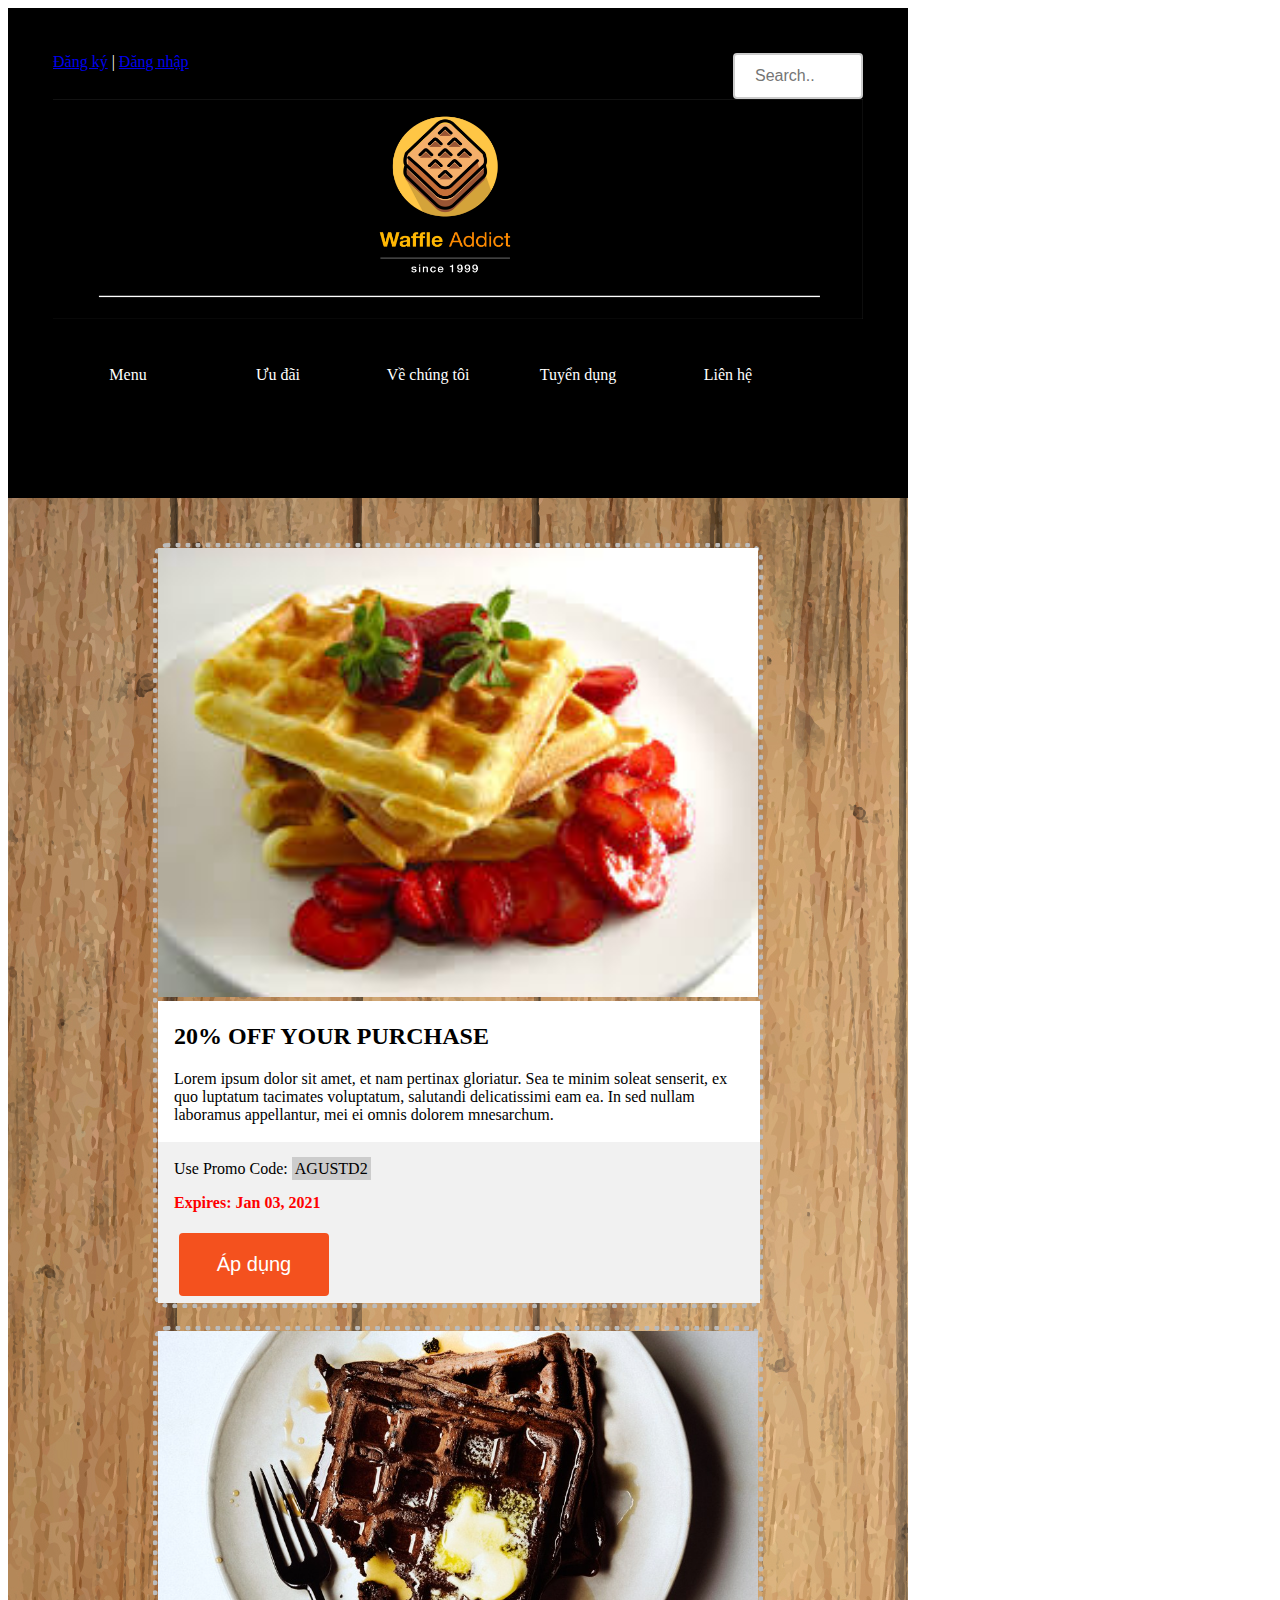
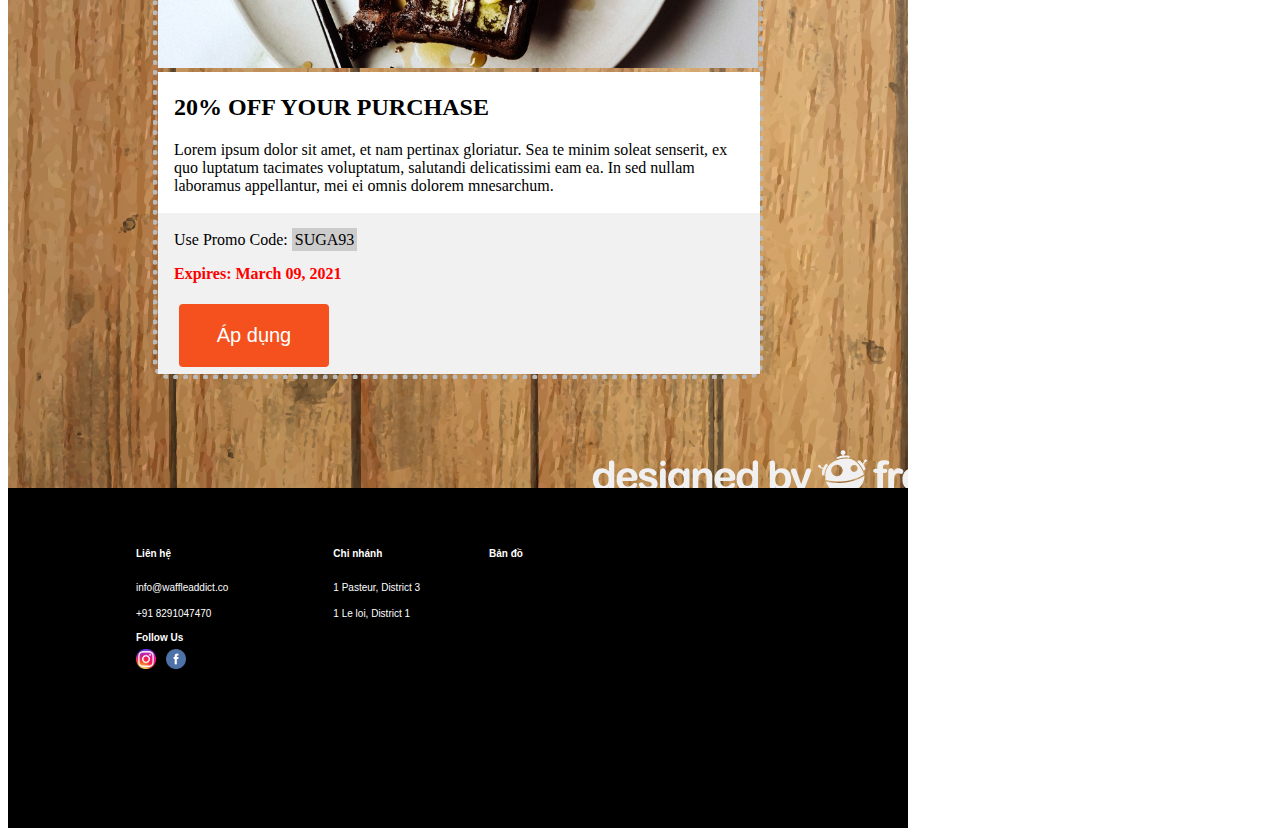
==== ưu đãi.html @ 03ae89a7 "dsfsdf" ====
﻿<!doctype html>
<html>
<head>
<meta charset="utf-8">
<title>trang chủ</title>
	<link rel = "stylesheet"
   type = "text/css"
   href = "ass css..css">
	
	<link rel = "stylesheet"
   type = "text/css"
   href = "lab8.2.css">
	
	
	
	<link rel="shortcut icon" type="image/png" href="logo off.png"/>
	<style> 
	.box1{max-width: 810px;
	height:10px;
	background-color:black;
	float:left;
	padding: 45px
	}
		.box1a{width:810px;
	height:400px;
	background-color:black;
	float:left;
	padding: 45px
	}
		.box2{width:810px;
	height:300px;
	background-color:pink;
	float:left;
	padding: 45px
	}
		.box3{width:540px;
	height:500px;
	background-color:white;
	float: left;
	padding: 45px
	}
		.box3a{width:50px;
	height:500px;float: left;
	background-color:#FFC51C;
	padding: 10px
	}
		.box4{width:810px;
	height:250px;
	background-color:black;
	clear: both;
	padding: 45px
	}
		.menu{width:50px;
	height:50px;
	background-color:yellow; float:left}


.coupon {
  border: 5px dotted #bbb;
  width: 80%;
  border-radius: 15px;
  margin: 0 auto;
  max-width: 600px;
}

.container {
  padding: 2px 16px;
  background-color: #f1f1f1; width: 95%
}

.promo {
  background: #ccc;
  padding: 3px;
}

.expire {
  color: red; 
}
.boxcoupon{width: 810px;
	height:1500px;
	Background-image: url("27898-NWUDJ1.jpg") ;
	float:left;
	padding: 45px}
		
		.button {
  border-radius: 4px;
  background-color: #f4511e;
  border: none;
  color: #FFFFFF;
  text-align: center;
  font-size: 20px;
  padding: 20px;
  width: 150px;
  transition: all 0.5s;
  cursor: pointer;
  margin: 5px;
}

.button span {
  cursor: pointer;
  display: inline-block;
  position: relative;
  transition: 0.5s;
}

.button span:after {
  content: '\00bb';
  position: absolute;
  opacity: 0;
  top: 0;
  right: -20px;
  transition: 0.5s;
}

.button:hover span {
  padding-right: 25px;
}
		.button:hover { background: #44DA32 
}

.button:hover span:after {
  opacity: 1;
  right: 0;
}
		
		
		</style>
</head>

<body>
	<div class="box1a">
		<font face="Helvetica Neue" color=#FFFFFF>
			<a href="đăng ký.html"> Đăng ký</a> | <a href="đăng nhập.html">Đăng nhập </a>   <input type="text" name="search" placeholder="Search..">
			<br>
			<a href="index.html">
				<img src="waffle logo top landing page.jpg" width="810px" height="220px"> </a>
			<br><br>
			
		<center> 
		<div class="boxheader">
								 Menu </div> 	
			<div class="boxheader"> Ưu đãi  </div>  
				<div class="boxheader"> Về chúng tôi  </div> 
					<div class="boxheader"> Tuyển dụng </div> 
		  <div class="boxheader">  Liên hệ </div>
			
			
			
			
	  </center> </font>
		
		
			
		
		
	</div>
	
	 
  </div>
 </div>
</div>
<div class="boxcoupon">
<div class="coupon">

  <img src="coupon.jpg" alt="Avatar" style="width:100%;">
	
  <div class="container" style="background-color:white">
    <h2><b>20% OFF YOUR PURCHASE</b></h2> 
    <p>Lorem ipsum dolor sit amet, et nam pertinax gloriatur. Sea te minim soleat senserit, ex quo luptatum tacimates voluptatum, salutandi delicatissimi eam ea. In sed nullam laboramus appellantur, mei ei omnis dolorem mnesarchum.</p>
  </div>
  <div class="container">
    <p>Use Promo Code: <span class="promo">AGUSTD2</span></p>
    <p class="expire"><b>Expires: Jan 03, 2021</b></p>
	  <button class="button"><span> Áp dụng </span></button>
	  
	  
  </div>
</div>

<br>

<div class="coupon">

  <img src="dark-chocolate-waffles.jpg" alt="Avatar" style="width:100%;">
  <div class="container" style="background-color:white">
    <h2><b>20% OFF YOUR PURCHASE</b></h2> 
    <p>Lorem ipsum dolor sit amet, et nam pertinax gloriatur. Sea te minim soleat senserit, ex quo luptatum tacimates voluptatum, salutandi delicatissimi eam ea. In sed nullam laboramus appellantur, mei ei omnis dolorem mnesarchum.</p>
  </div>
  <div class="container">
    <p>Use Promo Code: <span class="promo">SUGA93</span></p>
    <p class="expire"><b>Expires: March 09, 2021</b></p>
	  <button class="button"><span> Áp dụng </span></button>
	  
	  
  </div>
</div>
</div>




		

		
		
			
	

			
		

	


<div class="box4">
	
	<center>
	<table style="width:80%">
  <tr> <font face="helvetica">
    <th> <font face="helvetica" ><h4>Liên hệ</h4></th>
    <th><font face="helvetica"><h4>Chi nhánh</h4>
		 <th><font face="helvetica"><h4>Bản đồ</h4>
 
  </tr>
  <tr><font face="helvetica"> <div class="highlight">
    <td><font face="helvetica">info@waffleaddict.co</td>
    <td><font face="helvetica">1 Pasteur, District 3</td></font></div>
	  <td rowspan=2><div id="map" style="width:50px;height:50px;">
            <iframe src="https://www.google.com/maps/embed?pb=!1m18!1m12!1m3!1d62708.25297264069!2d106.69705580000002!3d10.790942099999999!2m3!1f0!2f0!3f0!3m2!1i1024!2i768!4f13.1!3m3!1m2!1s0x317528cade02bca9%3A0x1406a3e90a16f747!2sWaffle+Place+VN!5e0!3m2!1sen!2s!4v1565193288660!5m2!1sen!2s" width="230" height="215"frameborder="0" style="border:0" allowfullscreen></iframe></td>
   
  </tr> 
  <tr> 
    <td> <font face="helvetica"> +91 8291047470</td>
    <td><font face="helvetica">1 Le loi, District 1</td>
    <td></td>
	  
  </tr>
			 <tr>
			<td></td></tr>
		<tr>
			<td>
			<b><font color="white" font face="helvetica">Follow Us</b></font></td>
			<tr>
			<td></td></tr>
		</tr>
		<tr>
			<td > <img src="images (1).png" height="20px" width="20px">&nbsp;&nbsp;&nbsp;&nbsp;<img src="facebook_circle-512.png" height="20px" width="20px"></td>
			
			
		</tr>

</div>
	
        </div>
		

	
	
	
		</div>
	</center>

		
	
	
	
</body>
</html>
---- ass css..css ----
@charset "utf-8";
/* CSS Document */
.boxmenu{width:200px; height:300px; padding:20px;
margin:10px; border-radius: 10px; border-shadow: 5px 5px 5px gray;float:left}

 
 .san-pham{ border-radius:10 pixel; 
 box-shadow: blur-radius: 5 pixel  gray;
 padding:10 pixel;
 margin:5 pixel;
 text-align:center;
 }



 .san-pham .ten{ font-size:larger; font-kerning: auto
 font-variant:small-caps;
 color:#FFC609;font-kerning: auto;font-family:"iCiel Altus Serif", "iCiel Brush Up", "iCiel ButterScotch";font-size: 25px;transtion:1s;}
.san-pham .ten:hover{transform:scale(1.3); transition: 0.5s; color: #46200B}

 .san-pham img{max-width:95%; transtion:1s;}
.san-pham img:hover{transform:scale(1.3); transition: 0.5s; }
 
 .san-pham .gia{color:white; font-family:"iCiel Altus Serif", "iCiel Brush Up", "iCiel ButterScotch";
 font-weight:bold;font-size: 20px}
 
 .san-pham .gia del{color:gray}
.price{align-content: center;
		font-family:"Guthen Bloots Personal Use";
		color: red;
		font-size:20px}


ul.vmenu {margin: 0px;
		padding:0px;
		border-radius:5px;
			box-shadow: 0 0 5px orangered;
			list-style:none;
			width: 250px;
		}
		ul.vmenu>li>a{
			display:block;
			line-height: 30px;
			border-bottom:1px dotted orangered;
			text-decoration: none;
			font-variant: small-caps;
			color: orangered;
			padding-left: 25px;
			background-color: white;
			
		}
		ul.vmenu>li>a:hover{
				background-color:black;
			font-weight:bolder;
			color:white; }

.boxheader:hover{
			background-color:white;
			font-weight:bolder;
			color:black; }

.boxheader{width:100px; position: relative;
	background-color:black;
	float:left;
	padding: 25px;}

.boxmenu1{width:810px;
	height:10px;
	background-color:white;
	clear:both;
	padding: 45px;
text-align: center}

.boxmenu2{width:810px;
	height:10px;
	background-color:black;
	float:left;
	padding: 45px}

.waffle{width:810px;
	height:700px;
	background-color:black;
	float;left;
	padding: 45px;
text-align: center}
.boxmenu:hover{background-color:orange;cursor: pointer }
.ten:hover{color:white; }

table, td, th {
  border: 1px solid black; color: white; width: 500px; padding: 1px; font-size: 10px;
}

table {
  border-collapse: collapse; color: white;
  width: 100%;
}

th {
  height: 20px; color: white; text-align: left
}
.highlight:hover{color:#FFCC48}
td:hover{color:#FFCC48;cursor: pointer}


/* Container needed to position the button. Adjust the width as needed */
.container {
  position: relative;
  width: 50%;
}

/* Make the image responsive */
.container img {
  width: 900px;
  height: auto;
}

/* Style the button and place it in the middle of the container/image */
.container .btn {
  position: absolute;
  top: 85%;
  left: 10%;
  transform: translate(-50%, -50%);
  -ms-transform: translate(-50%, -50%);
  background-color: #555;
  color: ưwhite;
  font-size: 10px;
  padding: 12px 24px;
  border: none;
  cursor: pointer;
  border-radius: 5px; 
}

.container .btn:hover {
  background-color:#FFC10B;
}
input[type=text] {
  width: 130px;
  box-sizing: border-box;
  border: 2px solid #ccc;
  border-radius: 4px;
  font-size: 16px;
	float: right;
  background-color: white;
  background-image: url('searchicon.png');
  background-position: 10px 10px; 
  background-repeat: no-repeat;
  padding: 12px 20px 12px 20px;
  -webkit-transition: width 0.4s ease-in-out;
  transition: width 0.4s ease-in-out;
}

input[type=text]:focus {
  width: 50%;
}
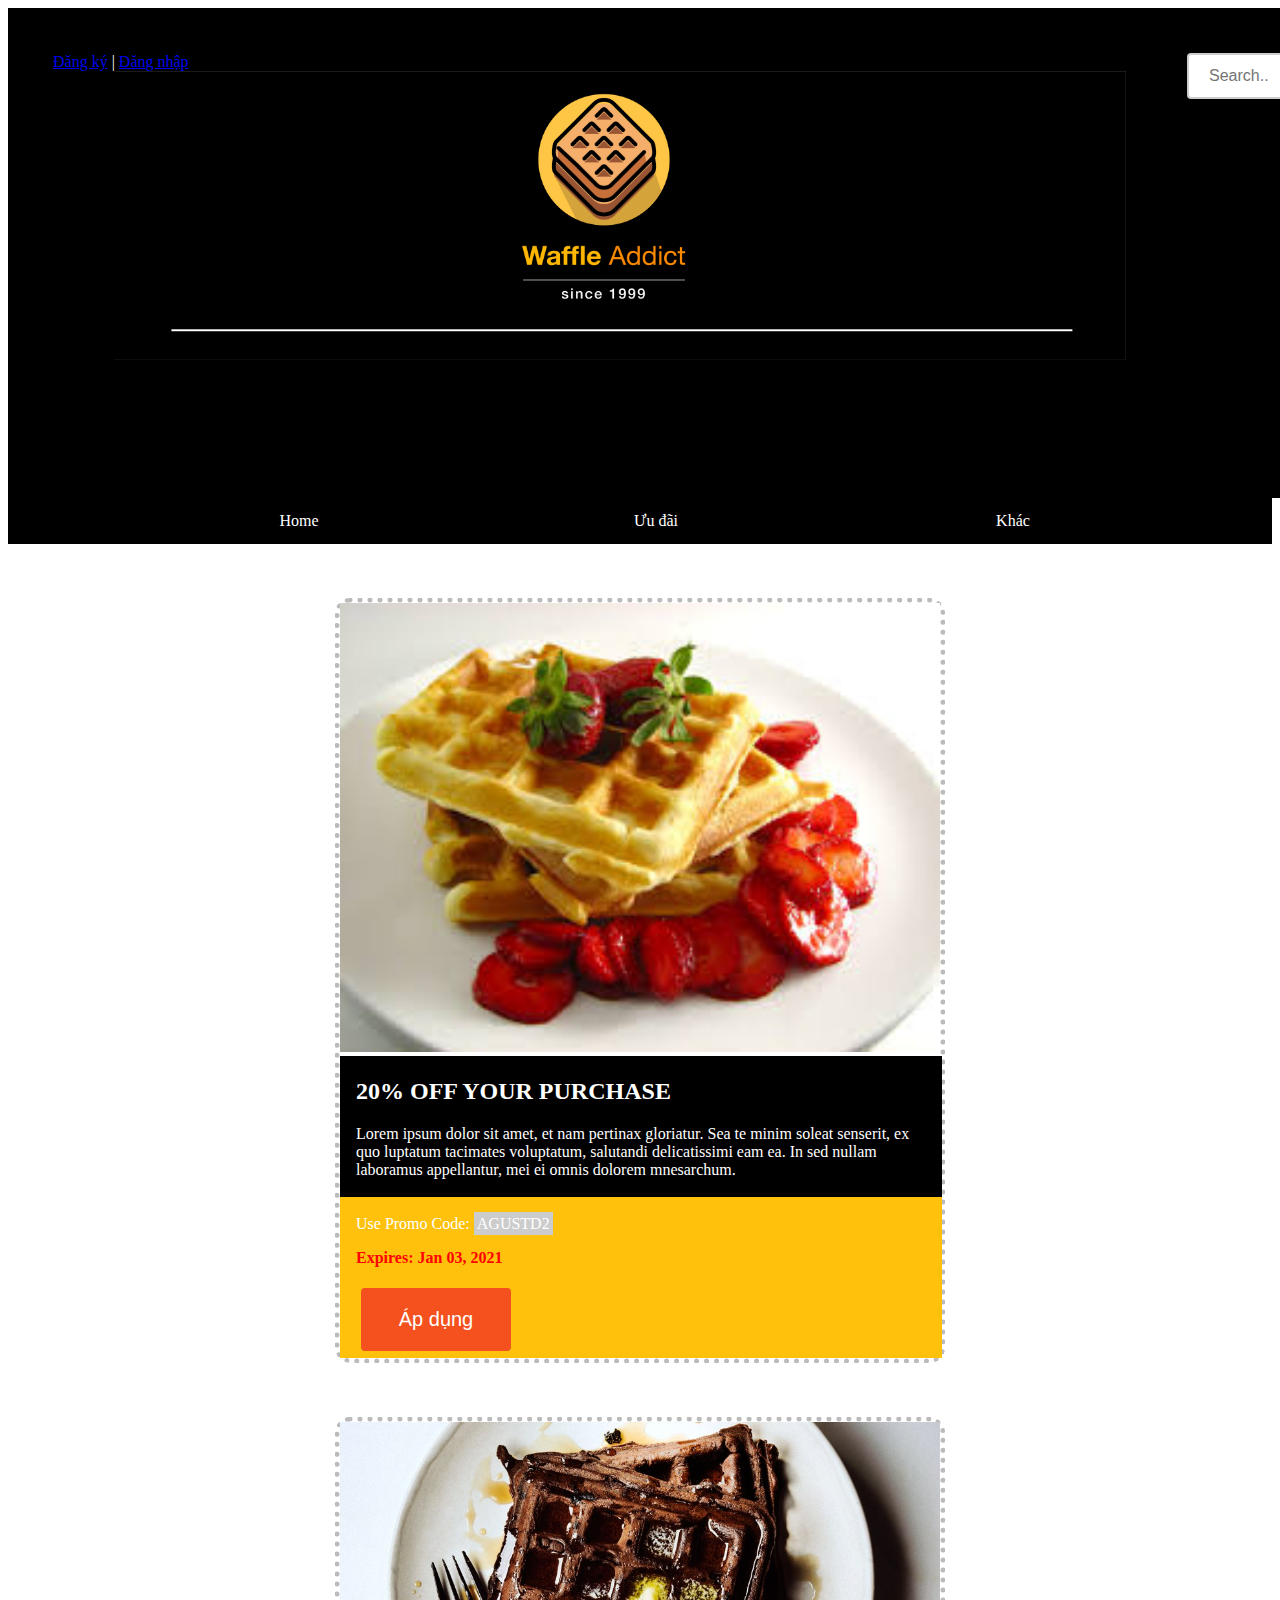
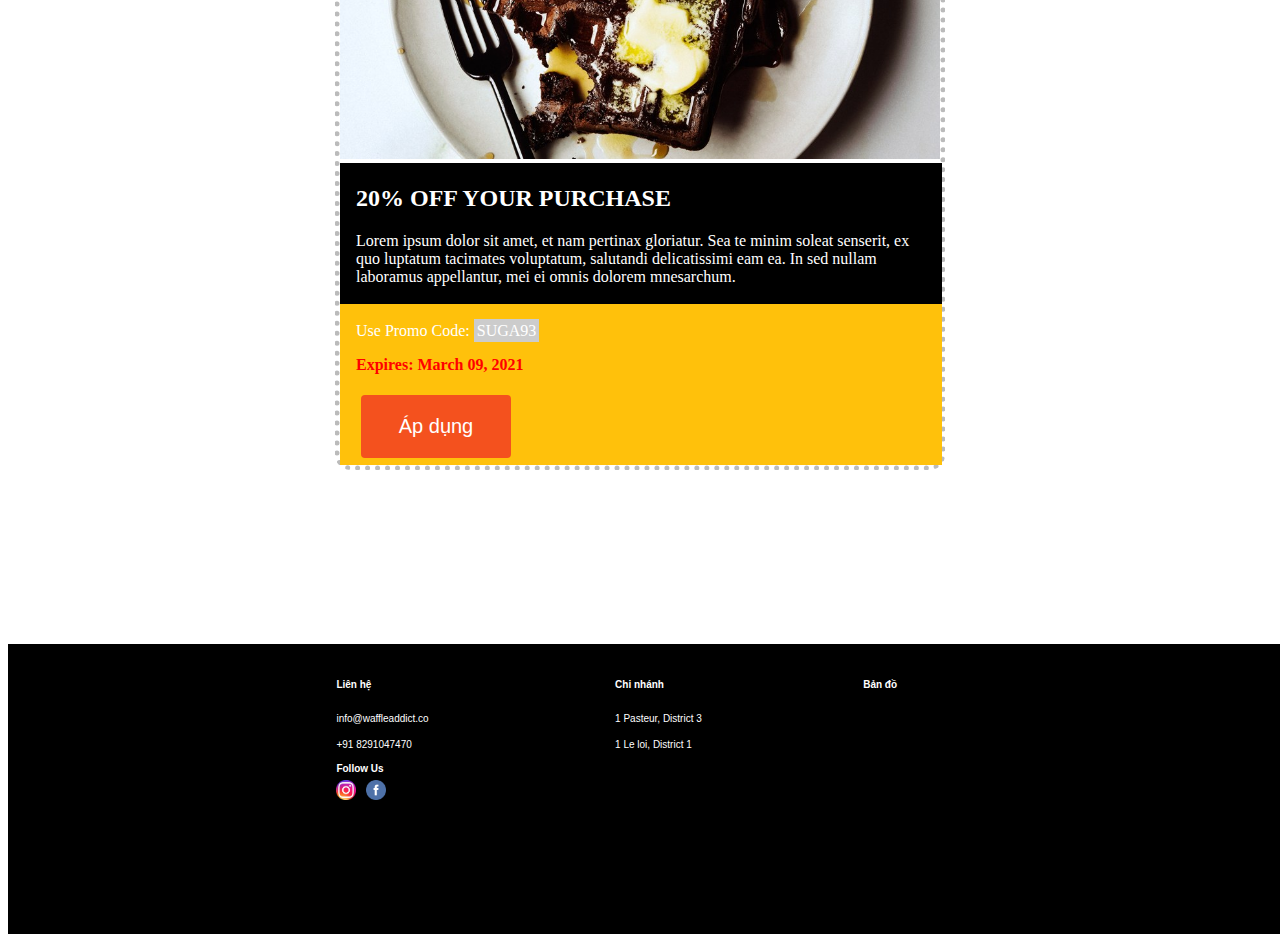
==== commit f1313788: "c" ====
--- a/ưu đãi.html
+++ b/ưu đãi.html
@@ -15,13 +15,13 @@
 	
 	<link rel="shortcut icon" type="image/png" href="logo off.png"/>
 	<style> 
-	.box1{max-width: 810px;
+	.box1{width: 100%;
 	height:10px;
 	background-color:black;
 	float:left;
 	padding: 45px
 	}
-		.box1a{width:810px;
+		.box1a{width:100%;
 	height:400px;
 	background-color:black;
 	float:left;
@@ -44,16 +44,16 @@
 	background-color:#FFC51C;
 	padding: 10px
 	}
-		.box4{width:810px;
-	height:250px;
+		.box4{width:100%;
+	height:270px;
 	background-color:black;
-	clear: both;
-	padding: 45px
+	float:left;
+	padding-left:200px; padding-top:20px;
 	}
 		.menu{width:50px;
 	height:50px;
 	background-color:yellow; float:left}
-
+		
 
 .coupon {
   border: 5px dotted #bbb;
@@ -65,7 +65,7 @@
 
 .container {
   padding: 2px 16px;
-  background-color: #f1f1f1; width: 95%
+  background-color: #FFC10B; width: 95%
 }
 
 .promo {
@@ -76,11 +76,10 @@
 .expire {
   color: red; 
 }
-.boxcoupon{width: 810px;
-	height:1500px;
-	Background-image: url("27898-NWUDJ1.jpg") ;
-	float:left;
-	padding: 45px}
+.boxcoupon{width: 100%;
+	height:1700px;
+	Background-image: url("coupon bg.jpg");
+	}
 		
 		.button {
   border-radius: 4px;
@@ -132,40 +131,40 @@
 		<font face="Helvetica Neue" color=#FFFFFF>
 			<a href="đăng ký.html"> Đăng ký</a> | <a href="đăng nhập.html">Đăng nhập </a>   <input type="text" name="search" placeholder="Search..">
 			<br>
-			<a href="index.html">
-				<img src="waffle logo top landing page.jpg" width="810px" height="220px"> </a>
-			<br><br>
-			
-		<center> 
-		<div class="boxheader">
-								 Menu </div> 	
-			<div class="boxheader"> Ưu đãi  </div>  
-				<div class="boxheader"> Về chúng tôi  </div> 
-					<div class="boxheader"> Tuyển dụng </div> 
-		  <div class="boxheader">  Liên hệ </div>
-			
-			
-			
-			
-	  </center> </font>
-		
-		
-			
-		
-		
-	</div>
-	
-	 
-  </div>
- </div>
-</div>
+			<a href="index.html"> <center>
+			<img src="waffle logo top landing page.jpg" width=80% ></a></center>
+			<br><br> </div>
+			
+		<ul>
+  <li><a href="index.html">Home</a></li>
+  <li><a href="ưu đãi.html">Ưu đãi</a></li>
+  <li class="dropdown">
+    <a href="javascript:void(0)" class="dropbtn">Khác</a>
+    <div class="dropdown-content">
+      <a href="#">Menu</a>
+      <a href="#">Liên Hệ</a>
+      <a href="#">Tuyển dụng</a>
+    </div>
+  </li>
+</ul>
+
+			
+			
+			
+	  
+		
+		
+			
+		
+	
 <div class="boxcoupon">
+	<br><br><br>
 <div class="coupon">
 
   <img src="coupon.jpg" alt="Avatar" style="width:100%;">
 	
-  <div class="container" style="background-color:white">
-    <h2><b>20% OFF YOUR PURCHASE</b></h2> 
+  <div class="container" style="background-color:#000000">
+    <h2><strong>20% OFF YOUR PURCHASE</strong></h2>
     <p>Lorem ipsum dolor sit amet, et nam pertinax gloriatur. Sea te minim soleat senserit, ex quo luptatum tacimates voluptatum, salutandi delicatissimi eam ea. In sed nullam laboramus appellantur, mei ei omnis dolorem mnesarchum.</p>
   </div>
   <div class="container">
@@ -177,12 +176,12 @@
   </div>
 </div>
 
-<br>
+<br> <br><br>
 
 <div class="coupon">
 
   <img src="dark-chocolate-waffles.jpg" alt="Avatar" style="width:100%;">
-  <div class="container" style="background-color:white">
+  <div class="container" style="background-color:black" >
     <h2><b>20% OFF YOUR PURCHASE</b></h2> 
     <p>Lorem ipsum dolor sit amet, et nam pertinax gloriatur. Sea te minim soleat senserit, ex quo luptatum tacimates voluptatum, salutandi delicatissimi eam ea. In sed nullam laboramus appellantur, mei ei omnis dolorem mnesarchum.</p>
   </div>
@@ -249,17 +248,17 @@
 			
 		</tr>
 
-</div>
-	
-        </div>
-		
-
-	
-	
-	
-		</div>
+
+		
+
+	
+	
+	
+		
 	</center>
-
+			
+	
+	
 		
 	
 	
--- a/ass css..css
+++ b/ass css..css
@@ -1,7 +1,56 @@
-@charset "utf-8";
-/* CSS Document */
-.boxmenu{width:200px; height:300px; padding:20px;
-margin:10px; border-radius: 10px; border-shadow: 5px 5px 5px gray;float:left}
+ul {
+  list-style-type: none;
+  margin: 0px;
+  padding-left: 50px;
+  overflow: hidden;
+  background-color: black;
+}
+
+li {
+  float: left; margin-left: 125px; 
+}
+
+li a, .dropbtn {
+  display: inline-block; width: 200px;
+  color: white;
+  text-align: center;
+  padding: 14px 16px;
+  text-decoration: none;
+}
+
+li a:hover, .dropdown:hover .dropbtn {width: 200px;
+  background-color: orangered;
+}
+
+li.dropdown {
+  display: inline-block;
+}
+
+.dropdown-content {
+  display: none;
+  position: absolute;
+  background-color:#FFBF04;
+  min-width: 160px;
+  box-shadow: 0px 8px 16px 0px rgba(0,0,0,0.2);
+  z-index: 1;
+}
+
+.dropdown-content a {
+  color: black;
+  padding: 12px 16px;
+  text-decoration: none;
+  display: block;
+  text-align: left;
+}
+
+.dropdown-content a:hover {background-color: #f1f1f1;}
+
+.dropdown:hover .dropdown-content {
+  display: block;
+}
+
+.boxmenu{width:200px; height:300px; padding:10px; background-color: none;
+margin-left:200px; margin-bottom: 50px; border-radius: 10px; border-shadow: 5px 5px 5px gray;float:left}
 
  
  .san-pham{ border-radius:10 pixel; 
@@ -21,13 +70,13 @@
  .san-pham img{max-width:95%; transtion:1s;}
 .san-pham img:hover{transform:scale(1.3); transition: 0.5s; }
  
- .san-pham .gia{color:white; font-family:"iCiel Altus Serif", "iCiel Brush Up", "iCiel ButterScotch";
- font-weight:bold;font-size: 20px}
+ .san-pham .gia{color:white; font-family:"iCiel Altus Serif", "iCiel Brush Up", "iCiel ButterScotch"; 
+ font-weight:bold;font-size: 13px; padding: 2px}
  
  .san-pham .gia del{color:gray}
 .price{align-content: center;
 		font-family:"Guthen Bloots Personal Use";
-		color: red;
+		color:red;
 		font-size:20px}
 
 
@@ -55,20 +104,20 @@
 			color:white; }
 
 .boxheader:hover{
-			background-color:white;
+			background-color:white; 
 			font-weight:bolder;
 			color:black; }
 
-.boxheader{width:100px; position: relative;
-	background-color:black;
+.boxheader{width:300px; position: relative;
+	background-colo0:black;
 	float:left;
 	padding: 25px;}
 
-.boxmenu1{width:810px;
-	height:10px;
+.boxmenu1{width:100%;
+	height:20px;
 	background-color:white;
-	clear:both;
-	padding: 45px;
+	float:left;
+	padding-left: 45px;padding-bottom:5px;
 text-align: center}
 
 .boxmenu2{width:810px;
@@ -77,15 +126,22 @@
 	float:left;
 	padding: 45px}
 
-.waffle{width:810px;
+.waffle{width:100%;
+	height:900px;
+	background-color:black;
+	float:left;
+	padding: 0px;
+text-align: center;}
+.boxmenu:hover{ background: #E2E2E1;cursor: pointer }
+.ten:hover{color:white; }
+
+
+.yt{width:100%;
 	height:700px;
-	background-color:black;
-	float;left;
-	padding: 45px;
-text-align: center}
-.boxmenu:hover{background-color:orange;cursor: pointer }
+	background-color:#FFC417; float:left;
+}
+.boxmenu:hover{ background: #E2E2E1;cursor: pointer }
 .ten:hover{color:white; }
-
 table, td, th {
   border: 1px solid black; color: white; width: 500px; padding: 1px; font-size: 10px;
 }
@@ -104,13 +160,13 @@
 
 /* Container needed to position the button. Adjust the width as needed */
 .container {
-  position: relative;
+  position: relative; 
   width: 50%;
 }
 
 /* Make the image responsive */
 .container img {
-  width: 900px;
+  width: 1480px;
   height: auto;
 }
 
@@ -154,5 +210,59 @@
 }
 
 
-
-
+.flip-card {
+  background-color: transparent;
+  width: 200px;
+  height: 150px;
+  perspective: 1000px;
+}
+
+.flip-card-inner {
+  position: relative;
+  width: 100%;
+  height: 100%;
+  text-align: center;
+  transition: transform 0.6s;
+  transform-style: preserve-3d;
+  box-shadow: 0 4px 8px 0 rgba(0,0,0,0.2);
+}
+
+.flip-card:hover .flip-card-inner {
+  transform: rotateY(180deg);
+}
+
+.flip-card-front, .flip-card-back {
+  position: absolute;
+  width: 100%;
+  height: 100%;
+  backface-visibility: hidden;
+}
+
+.flip-card-front {
+  background-color: transparent;
+  color: black;
+}
+
+.flip-card-back {
+  background-image: url("menu img.jpg");
+  color: black;
+  transform: rotateY(180deg);
+}
+
+.card button {
+  border: none;
+  outline: 0;
+  padding: 12px;
+  color: white;
+  background-color: green;
+  text-align: center;
+  cursor: pointer;
+  width: 100%;
+  font-size: 18px;
+}
+
+.card button:hover {transform:scale(1.2); transition: 0.5s; 
+}
+.footer{width: 1300px;}
+
+
